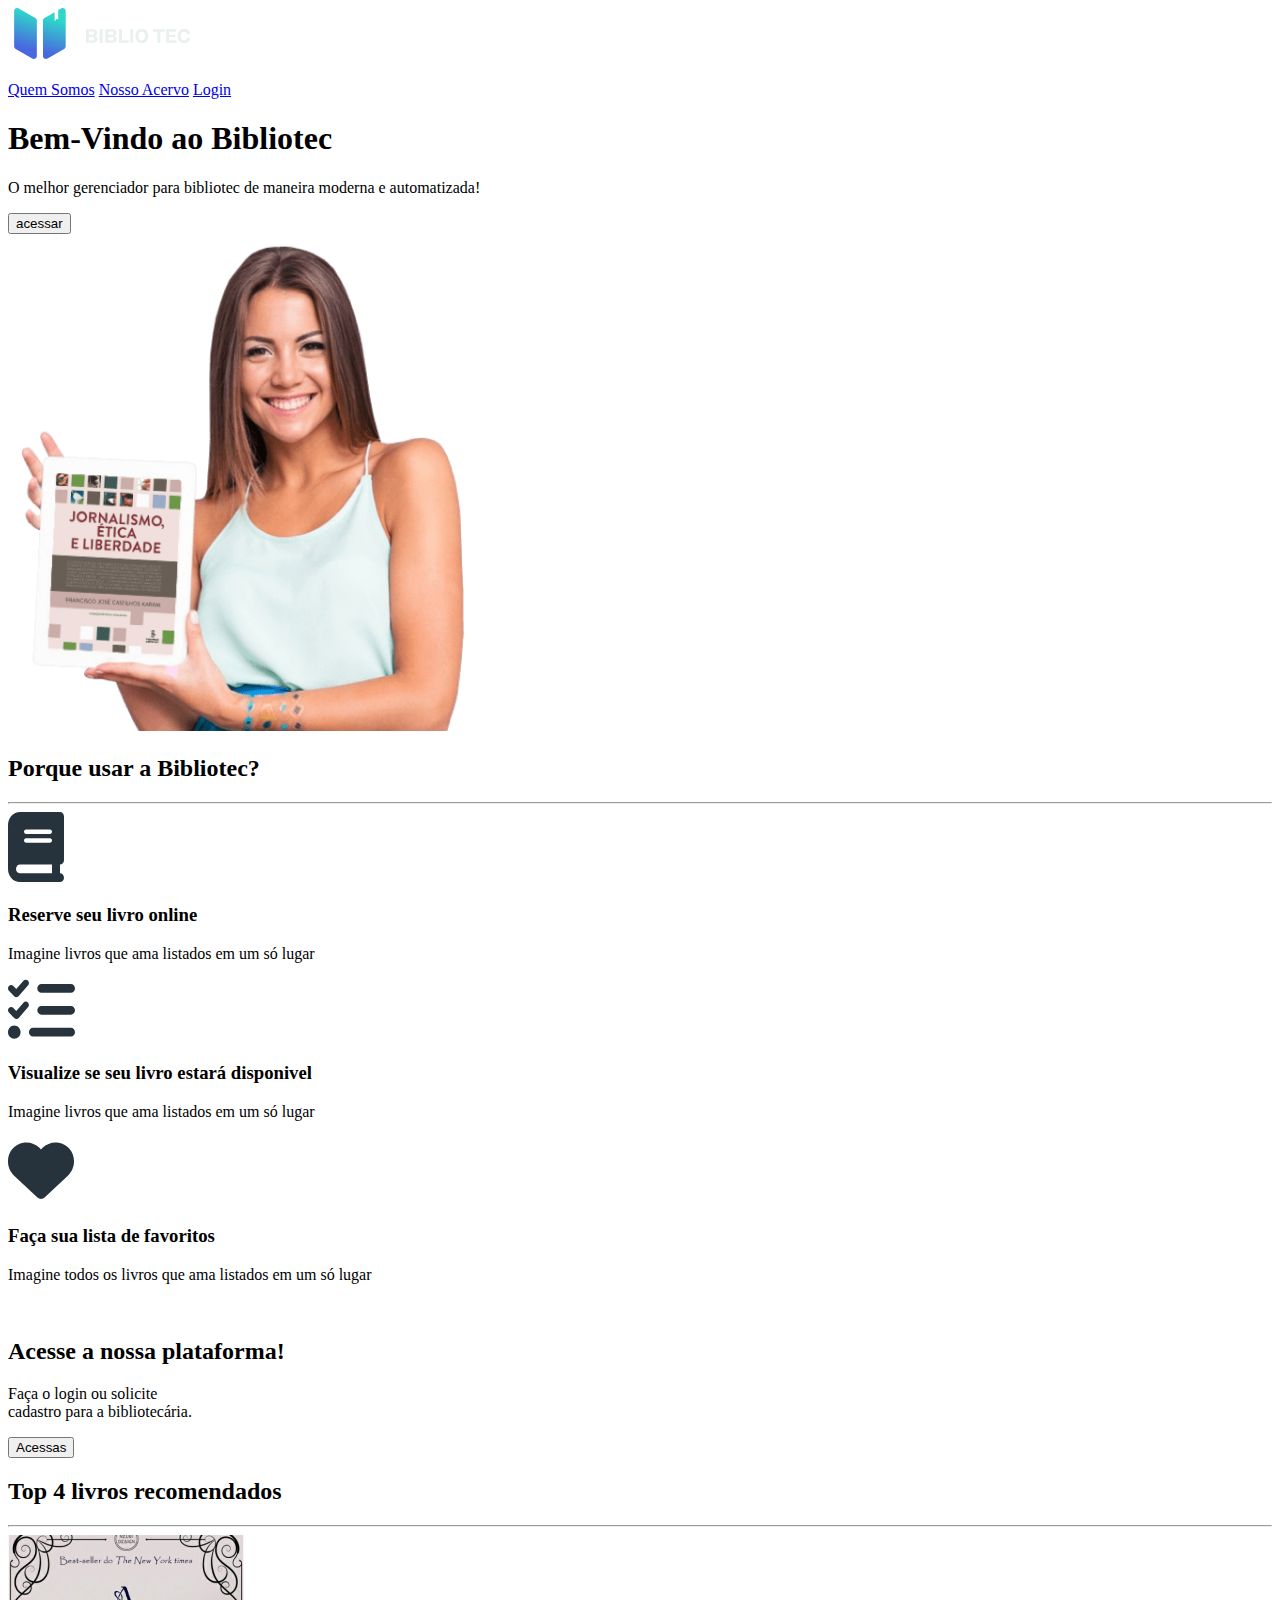
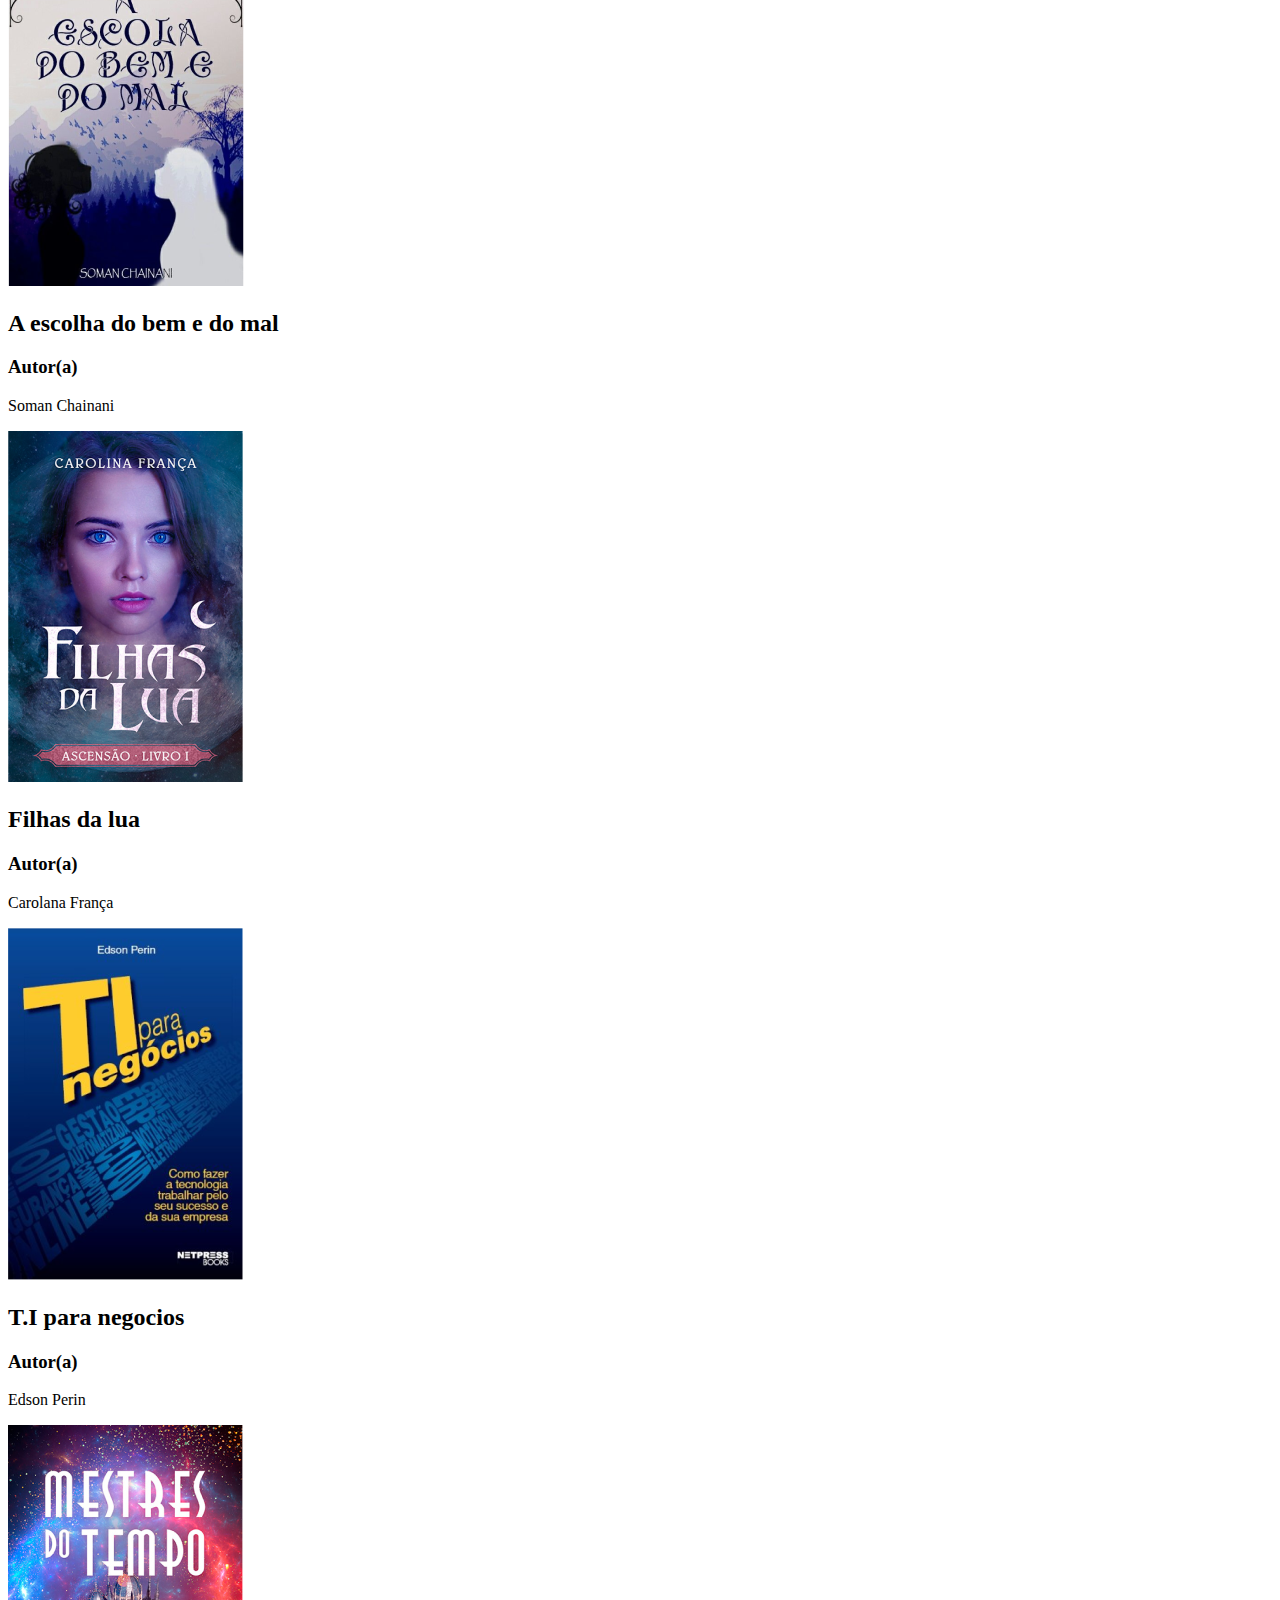
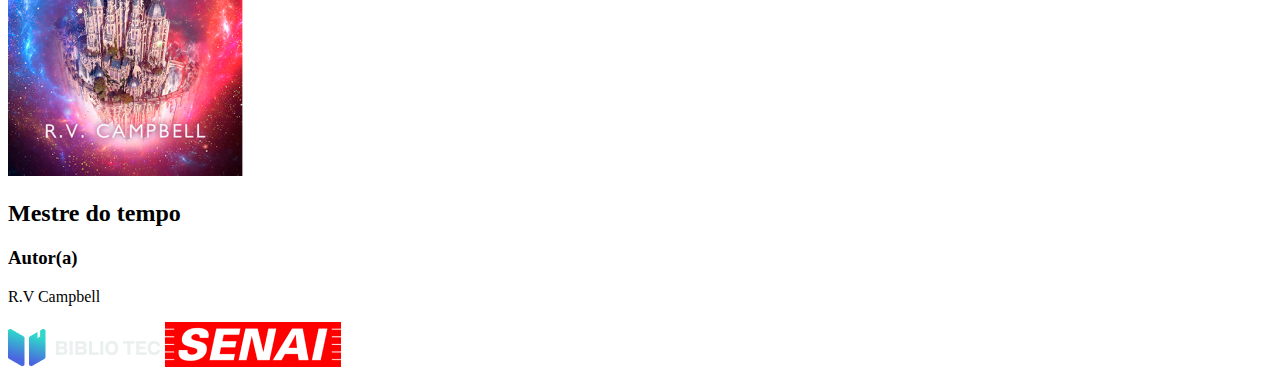
==== login.html @ 86e28899 "login" ====
<!DOCTYPE html>
<html lang="pt-BR">

<head>
    <meta charset="UTF-8">
    <meta name="viewport" content="width=device-width, initial-scale=1.0">
    <title>Bibliotec - A sua biblioteca digital</title>
    <link rel="stylesheet" href="./Css/home.css">
</head>

<body>

    <header>
        <div class="Layout-grid header-flex">
            <img src="./images/logo-desktop.svg" alt="Livro aberto com o texto bibliotec ao seu lado">
            <nav>
                <a href="#">Quem Somos</a>
                <a href="#">Nosso Acervo</a>
                <a href="#">Login</a>
        </div>
        </nav>


    </header>

    <main>
        <!--main-->



        </div>
        </section>

        <section id="banner">
            <div class="Layout-grid banner-flex">
                <div class="banner-info">
                    <h1>Bem-Vindo ao Bibliotec</h1>
                    <p>O melhor gerenciador para bibliotec de maneira moderna e
                        automatizada!
                    </p>
                    <button>acessar</button>
                </div>
                <img src="images/banner-mulher-livro.png" alt="mulher">
            </div>

        </section>


        <section class="bibliotec-flex">
            <div class="Layout-grid bibliotec-flex">
                <div class="Titulo">
                    <h2> Porque usar a Bibliotec?</h2>
                    <hr>
                </div>


                <article class="Articule">

                    <article class="Circulo"><img src="images/book-solid.svg" alt="livro"></article>
                    <h3>Reserve seu livro online</h3>
                    <p>Imagine livros que ama listados em um só lugar</p>
                </article>

                <article class="Articule">
                    <article class="Circulo"><img src="images/check-solid.svg" alt=""></article>
                    <h3>Visualize se seu livro estará disponivel</h3>
                    <p>Imagine livros que ama listados em um só lugar</p>
                </article>

                <article class="Articule">
                    <article class="Circulo"><img src="images/heart-solid.svg" alt=""></article>
                    <h3>Faça sua lista de favoritos</h3>
                    <p>Imagine todos os livros que ama listados em um só lugar</p>
                </article>

                <section id="Benner">
                    <div class="Layout-grid Benner-flex">
                        <div class="Dividir">
                            <article class="totalmente">
                                <img src="Imagens/totalmente-gratis.png" alt="">
                            </article>
    
                            <article class="nossa">
                                <h2>
                                    Acesse a nossa plataforma!
                                </h2>
    
                                <p>
                                    Faça o login ou solicite <br> cadastro para a bibliotecária.
                                </p>
    
                                <button>
                                    Acessas
                                </button>
    
                            </article>
                            
                <!--------------------Section 1, Imagine livros que ama listado em um so lugar-------------------->
                <section class="Books-flex">

                    <div class="Layout-grid Books-flex">
                        <div class="Titulo">
                            <h2>Top 4 livros recomendados</h2>
                            <hr>
                        </div>
                        <!--------------------------------------------------------------------->
                        <article class="Livros">
                            <img class="imgnpc" src="images/livro1.png" alt="Livro1">
                            <h2>A escolha do bem e do mal</h2>
                            <h3>Autor(a)</h3>
                            <p>Soman Chainani</p>
                        </article>
                        <!--------------------------------------------------------------------->
                        <article class="Livros">
                            <img src="images/livro2.png" alt="Livro2">
                            <h2>Filhas da lua </h2>
                            <h3>Autor(a)</h3>
                            <p>Carolana França</p>
                        </article>
                        <!--------------------------------------------------------------------->
                        <article class="Livros">
                            <img src="images/livro3.png" alt="Livro3">
                            <h2>T.I para negocios </h2>
                            <h3>Autor(a)</h3>
                            <p>Edson Perin</p>
                        </article>
                        <!--------------------------------------------------------------------->
                        <article class="Livros">
                            <img src="images/livro4.png" alt="Livro4">
                            <h2> Mestre do tempo </h2>
                            <h3>Autor(a)</h3>
                            <p>R.V Campbell</p>
                        </article>
                        <!--------------------------------------------------------------------->

                    </div>


                </section>
    </main>

    <footer>
        <div class="footer-flex ">

            <div class="conteudo">
                <div class="logo-footer"></div>
                <img src="images/logo-recortado.png" alt="bibliotec">
                <img src="images/logo-senai-vermelho.png" alt="logo-senai">
                <img src="" alt="" </div>

                <nav class="conteudo">
                    <div>

                    </div>
                </nav>


            </div>
    </footer>

</body>

</html>
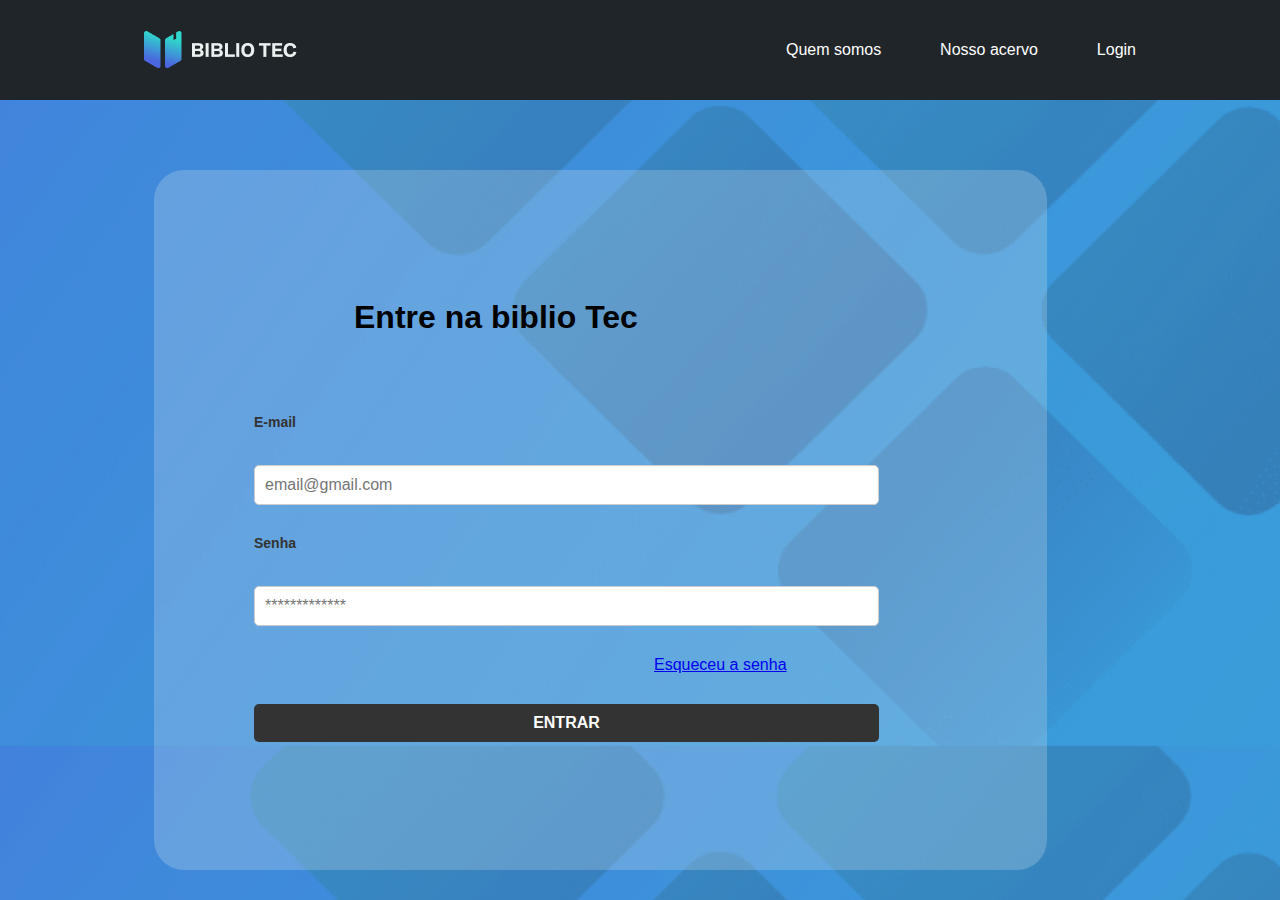
==== commit 1a70195b: "finalizacao de login" ====
--- a/login.html
+++ b/login.html
@@ -1,163 +1,46 @@
 <!DOCTYPE html>
 <html lang="pt-BR">
-
 <head>
     <meta charset="UTF-8">
     <meta name="viewport" content="width=device-width, initial-scale=1.0">
-    <title>Bibliotec - A sua biblioteca digital</title>
-    <link rel="stylesheet" href="./Css/home.css">
+    <title>login-bibliotec</title>
+    <link rel="stylesheet" href="./css/login.css">
+    <style>
+        body{
+            background-size: 100%;
+            background-image: url("images/login-bk-desktop.png");
+        }
+    </style>
 </head>
 
 <body>
-
     <header>
-        <div class="Layout-grid header-flex">
-            <img src="./images/logo-desktop.svg" alt="Livro aberto com o texto bibliotec ao seu lado">
+        <div class="layout-grid header-flex">
+            <img src="images/logo-recortado.png" alt="Logo da marca da BiblioTec">
             <nav>
-                <a href="#">Quem Somos</a>
-                <a href="#">Nosso Acervo</a>
+                <a href="#">Quem somos</a>
+                <a href="#">Nosso acervo</a>
                 <a href="#">Login</a>
+            </nav>
         </div>
-        </nav>
+    </header>
 
 
-    </header>
+    <main class="layout-grid login-flex">
+        
+            <form class="login">
+            <h1>Entre na biblio Tec</h1> <br>
+            <label for="email">E-mail</label>
+            <input type="email" id="email" placeholder="email@gmail.com">
+            <label for="senha">Senha</label>
+            <input type="senha" id="senha" placeholder="*************">
+            <a href="https://www.instagram.com/" target="_blank">Esqueceu a senha </a>
+            <button > ENTRAR</button>
 
-    <main>
-        <!--main-->
+        </form>
+        
 
-
-
-        </div>
-        </section>
-
-        <section id="banner">
-            <div class="Layout-grid banner-flex">
-                <div class="banner-info">
-                    <h1>Bem-Vindo ao Bibliotec</h1>
-                    <p>O melhor gerenciador para bibliotec de maneira moderna e
-                        automatizada!
-                    </p>
-                    <button>acessar</button>
-                </div>
-                <img src="images/banner-mulher-livro.png" alt="mulher">
-            </div>
-
-        </section>
-
-
-        <section class="bibliotec-flex">
-            <div class="Layout-grid bibliotec-flex">
-                <div class="Titulo">
-                    <h2> Porque usar a Bibliotec?</h2>
-                    <hr>
-                </div>
-
-
-                <article class="Articule">
-
-                    <article class="Circulo"><img src="images/book-solid.svg" alt="livro"></article>
-                    <h3>Reserve seu livro online</h3>
-                    <p>Imagine livros que ama listados em um só lugar</p>
-                </article>
-
-                <article class="Articule">
-                    <article class="Circulo"><img src="images/check-solid.svg" alt=""></article>
-                    <h3>Visualize se seu livro estará disponivel</h3>
-                    <p>Imagine livros que ama listados em um só lugar</p>
-                </article>
-
-                <article class="Articule">
-                    <article class="Circulo"><img src="images/heart-solid.svg" alt=""></article>
-                    <h3>Faça sua lista de favoritos</h3>
-                    <p>Imagine todos os livros que ama listados em um só lugar</p>
-                </article>
-
-                <section id="Benner">
-                    <div class="Layout-grid Benner-flex">
-                        <div class="Dividir">
-                            <article class="totalmente">
-                                <img src="Imagens/totalmente-gratis.png" alt="">
-                            </article>
+    </main>
     
-                            <article class="nossa">
-                                <h2>
-                                    Acesse a nossa plataforma!
-                                </h2>
-    
-                                <p>
-                                    Faça o login ou solicite <br> cadastro para a bibliotecária.
-                                </p>
-    
-                                <button>
-                                    Acessas
-                                </button>
-    
-                            </article>
-                            
-                <!--------------------Section 1, Imagine livros que ama listado em um so lugar-------------------->
-                <section class="Books-flex">
-
-                    <div class="Layout-grid Books-flex">
-                        <div class="Titulo">
-                            <h2>Top 4 livros recomendados</h2>
-                            <hr>
-                        </div>
-                        <!--------------------------------------------------------------------->
-                        <article class="Livros">
-                            <img class="imgnpc" src="images/livro1.png" alt="Livro1">
-                            <h2>A escolha do bem e do mal</h2>
-                            <h3>Autor(a)</h3>
-                            <p>Soman Chainani</p>
-                        </article>
-                        <!--------------------------------------------------------------------->
-                        <article class="Livros">
-                            <img src="images/livro2.png" alt="Livro2">
-                            <h2>Filhas da lua </h2>
-                            <h3>Autor(a)</h3>
-                            <p>Carolana França</p>
-                        </article>
-                        <!--------------------------------------------------------------------->
-                        <article class="Livros">
-                            <img src="images/livro3.png" alt="Livro3">
-                            <h2>T.I para negocios </h2>
-                            <h3>Autor(a)</h3>
-                            <p>Edson Perin</p>
-                        </article>
-                        <!--------------------------------------------------------------------->
-                        <article class="Livros">
-                            <img src="images/livro4.png" alt="Livro4">
-                            <h2> Mestre do tempo </h2>
-                            <h3>Autor(a)</h3>
-                            <p>R.V Campbell</p>
-                        </article>
-                        <!--------------------------------------------------------------------->
-
-                    </div>
-
-
-                </section>
-    </main>
-
-    <footer>
-        <div class="footer-flex ">
-
-            <div class="conteudo">
-                <div class="logo-footer"></div>
-                <img src="images/logo-recortado.png" alt="bibliotec">
-                <img src="images/logo-senai-vermelho.png" alt="logo-senai">
-                <img src="" alt="" </div>
-
-                <nav class="conteudo">
-                    <div>
-
-                    </div>
-                </nav>
-
-
-            </div>
-    </footer>
-
 </body>
-
-</html>+</html>
--- a/css/login.css
+++ b/css/login.css
@@ -0,0 +1,162 @@
+* {
+    margin: 0;
+    padding: 0;
+    box-sizing: border-box;
+}
+
+.layout-grid {
+    margin: 0 auto;
+    width: 100%;
+    max-width: 992px;
+    /* border: 3px solid white; */
+}
+
+
+html {
+    width: 100%;
+    height: 100%;
+}
+
+body {
+    background-color: #4187DD;
+    font-family: "Montserrat", sans-serif;
+    display: flex;
+    flex-wrap: wrap;
+    /* Esse mexe no fundo nao mexer mais */
+
+}
+
+header {
+    background-color: #202529; 
+    /* esse de cima mexe no header encima nao mexer mais  */
+    height: 100px;
+    width: 100%;
+    /* color: rgb(255, 0, 0); */
+    display: flex;
+    justify-content: center;
+}       
+
+
+.header-flex {
+    display: flex;
+    align-items: center;
+    justify-content: space-between;
+    height: 100%;
+}
+
+.section-flex {
+    width: 100%;
+    /* background-color: rgb(255, 0, 0); */
+}
+
+header nav {
+    width: 350px;
+    height: 100%;
+    /* border: 3px solid white; */
+
+    display: flex;
+    align-items: center;
+    justify-content: space-between;
+}
+
+
+
+header nav a {
+    color: white;
+    /* essse mexe nas cores das letras de cima cor fixa nao mexer mais */
+    /* font-family: ; */
+    text-decoration: none;
+}
+
+nav a:hover {
+    color: aqua;
+    /* esse mexe nas letras de cima nao mexer */
+}
+
+form {
+    display: flex;
+    flex-direction: column;
+    justify-content: center;
+    margin-top: 70px;
+    margin-left: 10px;
+    border-radius: 30px;
+    gap: 30px;
+    height: 700px;
+    width: 90%;
+    background-color: rgba(203, 221, 237, 0.27) ;
+    /* mexe no fundo do login nao mexer mais */
+}
+
+label {
+    text-align: left;
+    font-size: 14px;
+    font-weight: bold;
+    color: #333;
+    /* esse mexe nas descri;oes como email e senha nao mexer mais */
+    margin-left: 100px;
+    flex-direction: column;
+    
+}
+
+input {
+    padding: 10px;
+    border: 1px solid #ccc; 
+    /* borda dos retangolos */
+    border-radius: 5px;
+    font-size: 16px;
+    width: 70%;
+    margin-left: 100px;
+    margin-top: 5px;
+    font-family: Geneva, Tahoma, sans-serif;
+
+}
+
+input:focus {
+    outline: none;
+    border-color: #3649d8;
+    font-family: Geneva, Tahoma, sans-serif;
+
+}
+
+button {
+    background-color: #333;
+    color: #fff;
+    padding: 10px;
+    border: none;
+    border-radius: 5px;
+    cursor: pointer;
+    font-size: 16px;
+    font-weight: bold;
+    width: 70%;
+    margin-left: 100px;
+}
+
+button:hover {
+    background-color: aqua;
+}
+
+
+
+.forgot-password {
+    font-size: 12px;
+    color: #007bff;
+    text-align: right;
+    text-decoration: none;
+    font-family: Geneva, Tahoma, sans-serif;
+
+}
+
+.forgot-password:hover {
+    text-decoration: underline;
+}
+
+h1{
+    margin-left: 200px;
+    font-family: Verdana, Geneva, Tahoma, sans-serif;
+}
+form a{
+    margin-left: 500px;
+}
+form a:hover{
+    color:aqua
+}